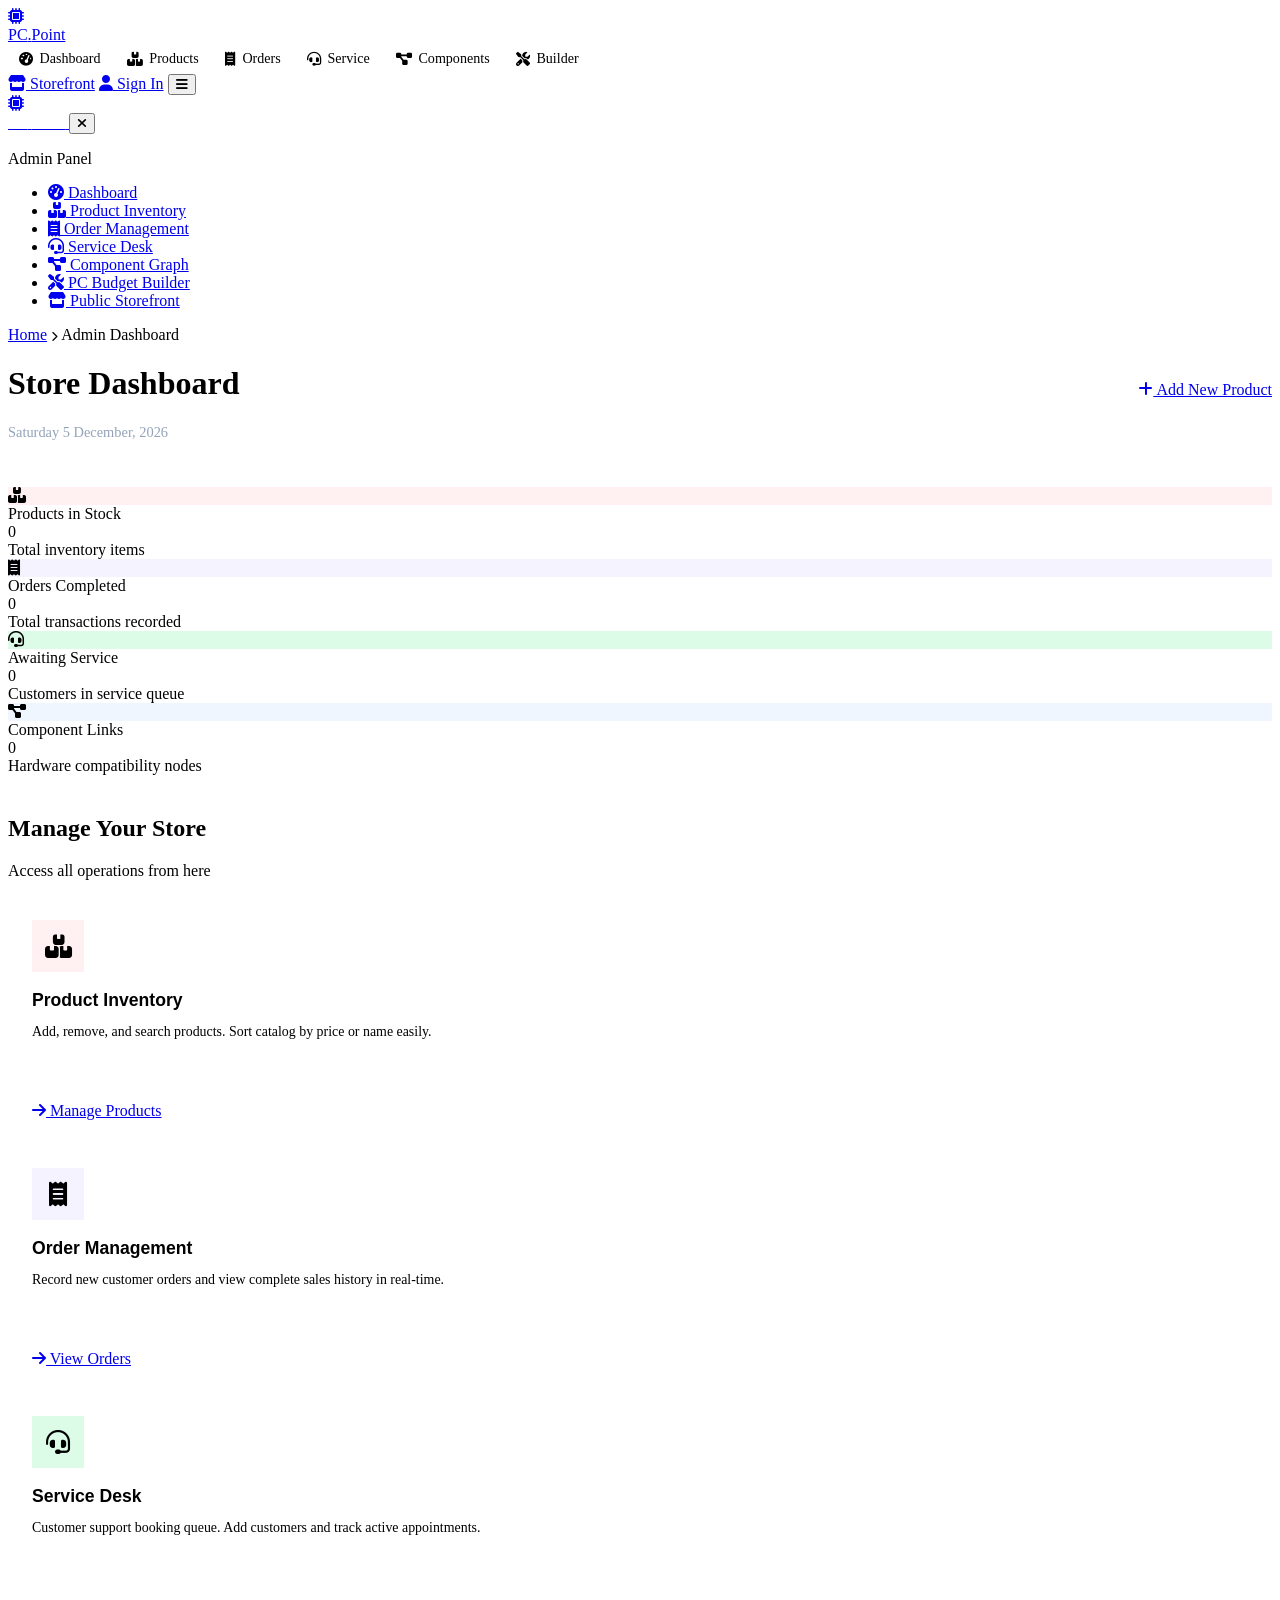
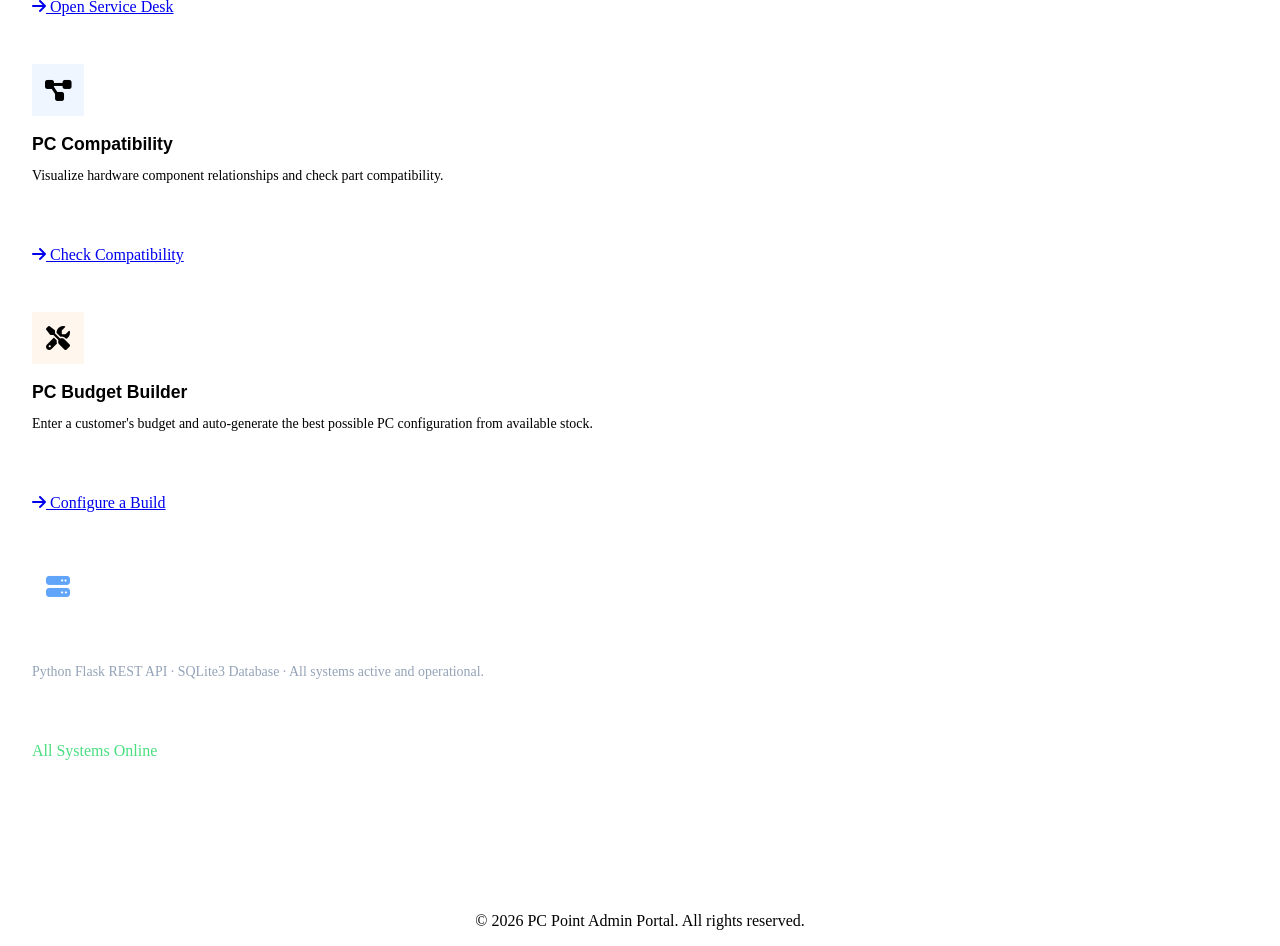
==== frontend/index.html @ de7869d4 "Initial commit: PC Point e-commerce and hardware compatibility platform" ====
<!DOCTYPE html>
<html lang="en">
<head>
  <meta charset="UTF-8">
  <meta name="viewport" content="width=device-width, initial-scale=1.0">
  <title>PC Point – Admin Dashboard</title>
  <link rel="stylesheet" href="style.css">
  <link rel="stylesheet" href="https://cdnjs.cloudflare.com/ajax/libs/font-awesome/6.4.0/css/all.min.css">
  <style>
    .admin-nav-link {
      display: flex; align-items: center; gap: 0.4rem;
      color: var(--text-2); font-size: 0.88rem; font-weight: 500;
      padding: 0.4rem 0.7rem; border-radius: var(--r-sm);
      text-decoration: none; transition: all var(--t-fast);
    }
    .admin-nav-link:hover, .admin-nav-link.active {
      background: var(--red-light); color: var(--red);
    }
    .module-card {
      background: var(--bg-white);
      border: 1px solid var(--border);
      border-radius: var(--r-lg);
      padding: 1.5rem;
      display: flex; flex-direction: column;
      justify-content: space-between;
      transition: all var(--t-normal);
      min-height: 200px;
    }
    .module-card:hover {
      box-shadow: var(--shadow-lg);
      transform: translateY(-3px);
    }
    .module-icon {
      width: 52px; height: 52px; border-radius: var(--r-md);
      display: flex; align-items: center; justify-content: center;
      font-size: 1.5rem; margin-bottom: 1rem;
    }
  </style>
</head>
<body>
  <div id="scroll-progress"></div>

  <!-- Admin Navbar -->
  <header class="navbar">
    <a href="/" class="nav-brand">
      <div class="nav-logo-box"><i class="fa-solid fa-microchip"></i></div>
      <span class="nav-brand-name">PC<span>.</span>Point</span>
    </a>

    <nav style="display:flex; align-items:center; gap:0.25rem; flex-wrap:wrap;">
      <a href="/index.html" class="admin-nav-link active"><i class="fa-solid fa-gauge-high"></i> Dashboard</a>
      <a href="/products.html" class="admin-nav-link"><i class="fa-solid fa-boxes-stacked"></i> Products</a>
      <a href="/sales.html" class="admin-nav-link"><i class="fa-solid fa-receipt"></i> Orders</a>
      <a href="/queue.html" class="admin-nav-link"><i class="fa-solid fa-headset"></i> Service</a>
      <a href="/components.html" class="admin-nav-link"><i class="fa-solid fa-diagram-project"></i> Components</a>
      <a href="/recommendation.html" class="admin-nav-link"><i class="fa-solid fa-screwdriver-wrench"></i> Builder</a>
    </nav>

    <div class="nav-actions">
      <a href="/" class="btn btn-ghost btn-sm"><i class="fa-solid fa-store"></i> Storefront</a>
      <a href="/login.html" class="btn btn-primary btn-sm"><i class="fa-solid fa-user"></i> Sign In</a>
      <button class="hamburger-btn" id="hamburger-btn"><i class="fa-solid fa-bars"></i></button>
    </div>
  </header>

  <!-- Mobile Drawer -->
  <div class="mobile-drawer" id="mobile-drawer">
    <div class="drawer-header">
      <a href="/" class="nav-brand">
        <div class="nav-logo-box"><i class="fa-solid fa-microchip"></i></div>
        <span class="nav-brand-name" style="color:#fff;">PC<span>.</span>Point</span>
      </a>
      <button class="drawer-close" id="drawer-close"><i class="fa-solid fa-xmark"></i></button>
    </div>
    <p class="drawer-section-title">Admin Panel</p>
    <ul class="drawer-links">
      <li><a href="/index.html" class="drawer-link active"><i class="fa-solid fa-gauge-high"></i> Dashboard</a></li>
      <li><a href="/products.html" class="drawer-link"><i class="fa-solid fa-boxes-stacked"></i> Product Inventory</a></li>
      <li><a href="/sales.html" class="drawer-link"><i class="fa-solid fa-receipt"></i> Order Management</a></li>
      <li><a href="/queue.html" class="drawer-link"><i class="fa-solid fa-headset"></i> Service Desk</a></li>
      <li><a href="/components.html" class="drawer-link"><i class="fa-solid fa-diagram-project"></i> Component Graph</a></li>
      <li><a href="/recommendation.html" class="drawer-link"><i class="fa-solid fa-screwdriver-wrench"></i> PC Budget Builder</a></li>
      <li><a href="/" class="drawer-link"><i class="fa-solid fa-store"></i> Public Storefront</a></li>
    </ul>
  </div>
  <div class="backdrop" id="backdrop"></div>

  <main>
    <!-- Page Header -->
    <div class="page-hero">
      <div class="container" style="display:flex; align-items:center; justify-content:space-between; flex-wrap:wrap; gap:1rem;">
        <div class="reveal-left">
          <div class="page-hero-breadcrumb">
            <a href="/">Home</a> <i class="fa-solid fa-chevron-right" style="font-size:0.65rem;"></i>
            <span>Admin Dashboard</span>
          </div>
          <h1 class="page-hero-title">Store Dashboard</h1>
          <p style="color:#94a3b8;font-size:0.9rem;" id="dashboard-date">Loading...</p>
        </div>
        <div class="reveal-right">
          <a href="/products.html" class="btn btn-primary"><i class="fa-solid fa-plus"></i> Add New Product</a>
        </div>
      </div>
    </div>

    <div class="container" style="padding-top:2rem; padding-bottom:4rem;">

      <!-- KPI Stats Row -->
      <div class="grid-4" style="margin-bottom:2.5rem;">

        <div class="kpi-card reveal-scale">
          <div class="kpi-icon-wrap" style="background:#fff1f2; color:var(--red);">
            <i class="fa-solid fa-boxes-stacked"></i>
          </div>
          <div style="flex:1;">
            <div class="kpi-label">Products in Stock</div>
            <div class="kpi-value" id="stat-products">—</div>
            <div class="kpi-meta">Total inventory items</div>
          </div>
        </div>

        <div class="kpi-card reveal-scale delay-1">
          <div class="kpi-icon-wrap" style="background:#f5f3ff; color:var(--purple);">
            <i class="fa-solid fa-receipt"></i>
          </div>
          <div style="flex:1;">
            <div class="kpi-label">Orders Completed</div>
            <div class="kpi-value" id="stat-sales">—</div>
            <div class="kpi-meta">Total transactions recorded</div>
          </div>
        </div>

        <div class="kpi-card reveal-scale delay-2">
          <div class="kpi-icon-wrap" style="background:#dcfce7; color:var(--green);">
            <i class="fa-solid fa-headset"></i>
          </div>
          <div style="flex:1;">
            <div class="kpi-label">Awaiting Service</div>
            <div class="kpi-value" id="stat-queue">—</div>
            <div class="kpi-meta">Customers in service queue</div>
          </div>
        </div>

        <div class="kpi-card reveal-scale delay-3">
          <div class="kpi-icon-wrap" style="background:#eff6ff; color:var(--blue);">
            <i class="fa-solid fa-diagram-project"></i>
          </div>
          <div style="flex:1;">
            <div class="kpi-label">Component Links</div>
            <div class="kpi-value" id="stat-graph">—</div>
            <div class="kpi-meta">Hardware compatibility nodes</div>
          </div>
        </div>
      </div>

      <!-- Module Launcher Cards -->
      <div class="section-header reveal">
        <div>
          <h2 class="section-title">Manage Your Store</h2>
          <p class="section-subtitle">Access all operations from here</p>
        </div>
      </div>

      <div class="grid-3" style="margin-bottom:3rem;">

        <div class="module-card reveal-scale">
          <div>
            <div class="module-icon" style="background:#fff1f2; color:var(--red);">
              <i class="fa-solid fa-boxes-stacked"></i>
            </div>
            <h3 style="font-family:'Outfit',sans-serif;font-size:1.1rem;font-weight:800;margin-bottom:0.4rem;">Product Inventory</h3>
            <p style="font-size:0.87rem;color:var(--text-2);">Add, remove, and search products. Sort catalog by price or name easily.</p>
          </div>
          <a href="/products.html" class="btn btn-primary btn-sm mt-3">
            <i class="fa-solid fa-arrow-right"></i> Manage Products
          </a>
        </div>

        <div class="module-card reveal-scale delay-1">
          <div>
            <div class="module-icon" style="background:#f5f3ff; color:var(--purple);">
              <i class="fa-solid fa-receipt"></i>
            </div>
            <h3 style="font-family:'Outfit',sans-serif;font-size:1.1rem;font-weight:800;margin-bottom:0.4rem;">Order Management</h3>
            <p style="font-size:0.87rem;color:var(--text-2);">Record new customer orders and view complete sales history in real-time.</p>
          </div>
          <a href="/sales.html" class="btn btn-navy btn-sm mt-3" style="background:var(--purple);border-color:var(--purple);">
            <i class="fa-solid fa-arrow-right"></i> View Orders
          </a>
        </div>

        <div class="module-card reveal-scale delay-2">
          <div>
            <div class="module-icon" style="background:#dcfce7; color:var(--green);">
              <i class="fa-solid fa-headset"></i>
            </div>
            <h3 style="font-family:'Outfit',sans-serif;font-size:1.1rem;font-weight:800;margin-bottom:0.4rem;">Service Desk</h3>
            <p style="font-size:0.87rem;color:var(--text-2);">Customer support booking queue. Add customers and track active appointments.</p>
          </div>
          <a href="/queue.html" class="btn btn-navy btn-sm mt-3" style="background:var(--green);border-color:var(--green);">
            <i class="fa-solid fa-arrow-right"></i> Open Service Desk
          </a>
        </div>

        <div class="module-card reveal-scale">
          <div>
            <div class="module-icon" style="background:#eff6ff; color:var(--blue);">
              <i class="fa-solid fa-diagram-project"></i>
            </div>
            <h3 style="font-family:'Outfit',sans-serif;font-size:1.1rem;font-weight:800;margin-bottom:0.4rem;">PC Compatibility</h3>
            <p style="font-size:0.87rem;color:var(--text-2);">Visualize hardware component relationships and check part compatibility.</p>
          </div>
          <a href="/components.html" class="btn btn-navy btn-sm mt-3" style="background:var(--blue);border-color:var(--blue);">
            <i class="fa-solid fa-arrow-right"></i> Check Compatibility
          </a>
        </div>

        <div class="module-card reveal-scale delay-1">
          <div>
            <div class="module-icon" style="background:#fff7ed; color:var(--orange);">
              <i class="fa-solid fa-screwdriver-wrench"></i>
            </div>
            <h3 style="font-family:'Outfit',sans-serif;font-size:1.1rem;font-weight:800;margin-bottom:0.4rem;">PC Budget Builder</h3>
            <p style="font-size:0.87rem;color:var(--text-2);">Enter a customer's budget and auto-generate the best possible PC configuration from available stock.</p>
          </div>
          <a href="/recommendation.html" class="btn btn-navy btn-sm mt-3" style="background:var(--orange);border-color:var(--orange);">
            <i class="fa-solid fa-arrow-right"></i> Configure a Build
          </a>
        </div>

        <div class="module-card reveal-scale delay-2" style="background:var(--navy);border-color:var(--navy);">
          <div>
            <div class="module-icon" style="background:rgba(255,255,255,0.1); color:#60a5fa;">
              <i class="fa-solid fa-server"></i>
            </div>
            <h3 style="font-family:'Outfit',sans-serif;font-size:1.1rem;font-weight:800;margin-bottom:0.4rem;color:#fff;">System Status</h3>
            <p style="font-size:0.87rem;color:#94a3b8;">Python Flask REST API · SQLite3 Database · All systems active and operational.</p>
          </div>
          <div style="display:flex;align-items:center;gap:0.5rem;margin-top:1.25rem;">
            <span class="stock-badge in-stock" style="color:#4ade80;"><span class="stock-dot" style="background:#4ade80;"></span> All Systems Online</span>
          </div>
        </div>

      </div>

    </div>
  </main>

  <footer class="footer">
    <div class="container">
      <div class="footer-bottom" style="justify-content:center;text-align:center;">
        <div>
          <p>© 2026 PC Point Admin Portal. All rights reserved.</p>
        </div>
      </div>
    </div>
  </footer>

  <script src="app.js"></script>
  <script>

    document.addEventListener('DOMContentLoaded', async () => {
      // Set current date
      const now = new Date();
      document.getElementById('dashboard-date').textContent =
        now.toLocaleDateString('en-IN', { weekday:'long', year:'numeric', month:'long', day:'numeric' });

      // Load KPI stats
      try {
        const stats = await apiCall('/api/stats');
        const animateCounter = (el, target) => {
          let cur = 0;
          const step = Math.max(1, Math.ceil(target / 30));
          const t = setInterval(() => {
            cur = Math.min(cur + step, target);
            el.textContent = cur;
            if (cur >= target) clearInterval(t);
          }, 40);
        };
        animateCounter(document.getElementById('stat-products'), stats.total_products || 0);
        animateCounter(document.getElementById('stat-sales'), stats.total_sales || 0);
        animateCounter(document.getElementById('stat-queue'), stats.queue_length || 0);
        animateCounter(document.getElementById('stat-graph'), stats.graph_nodes || 0);
      } catch (e) {
        ['stat-products','stat-sales','stat-queue','stat-graph'].forEach(id => {
          document.getElementById(id).textContent = '0';
        });
      }
    });
  </script>
</body>
</html>
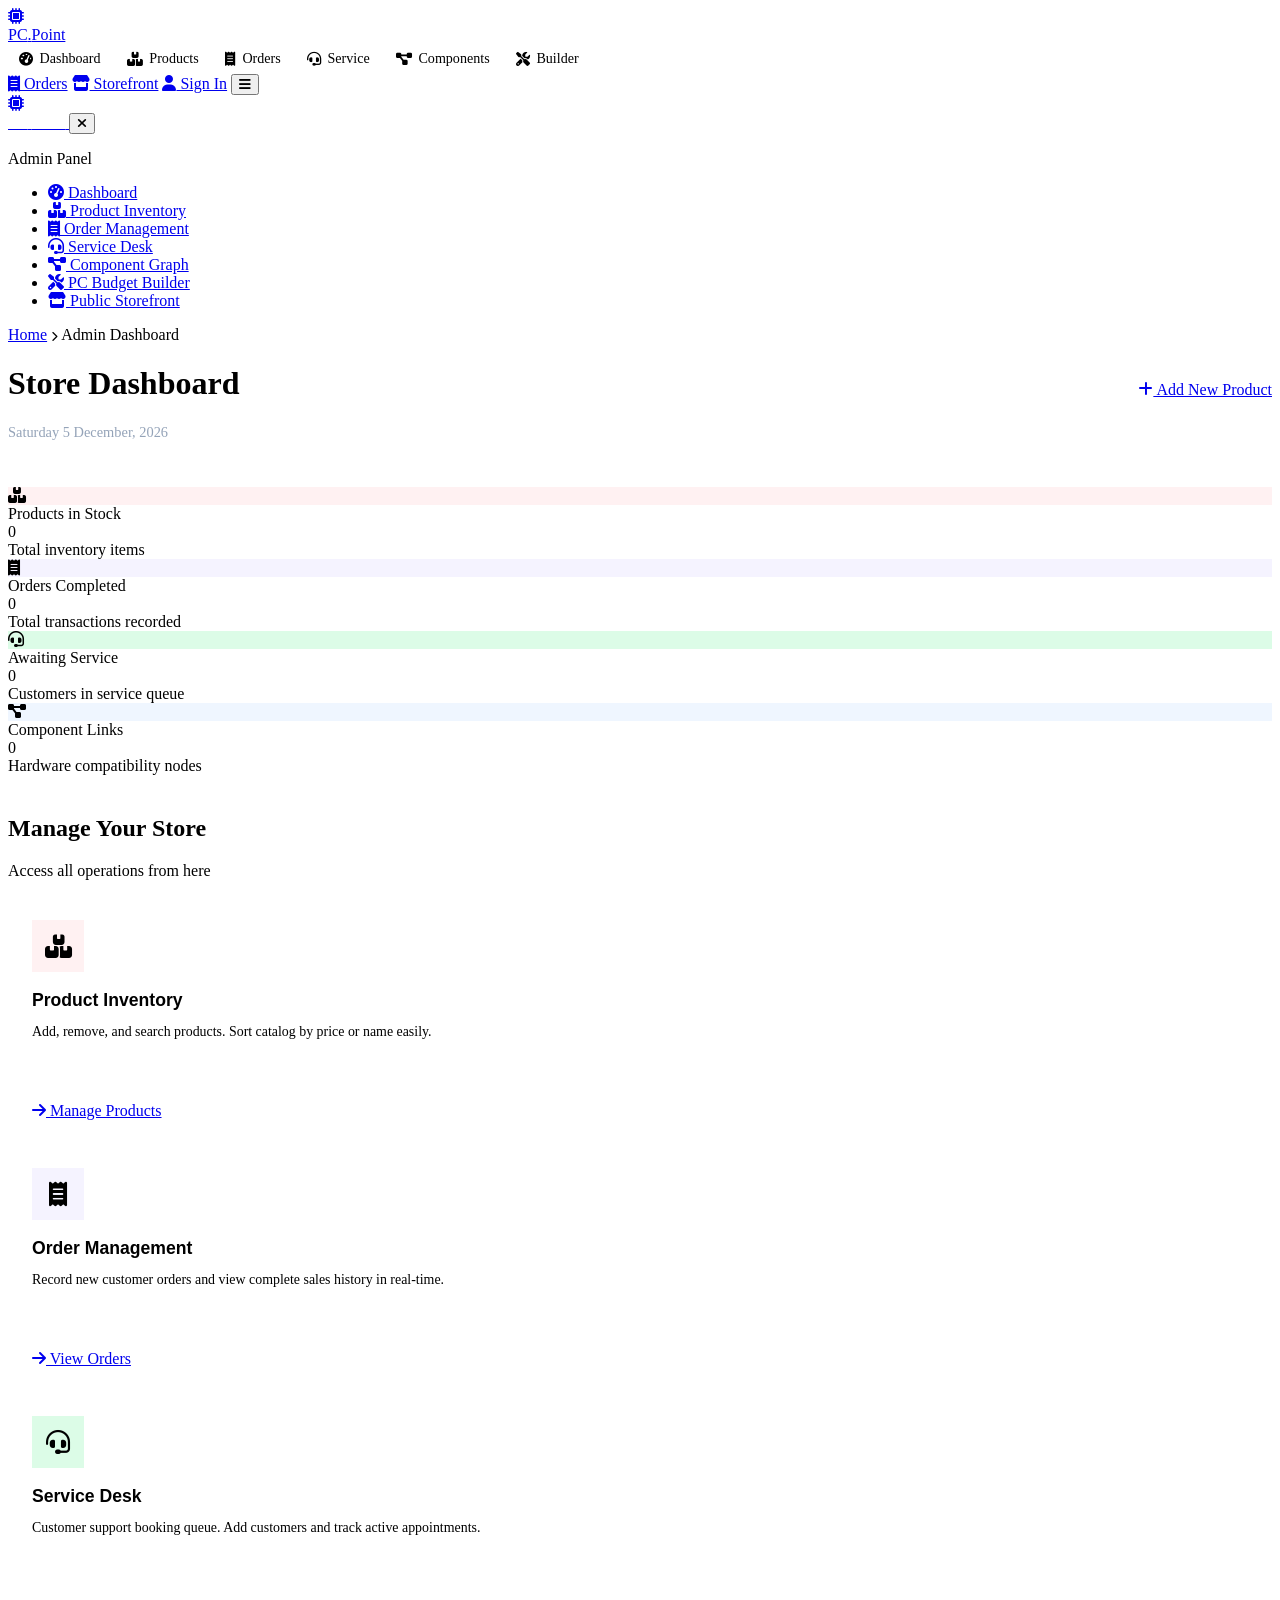
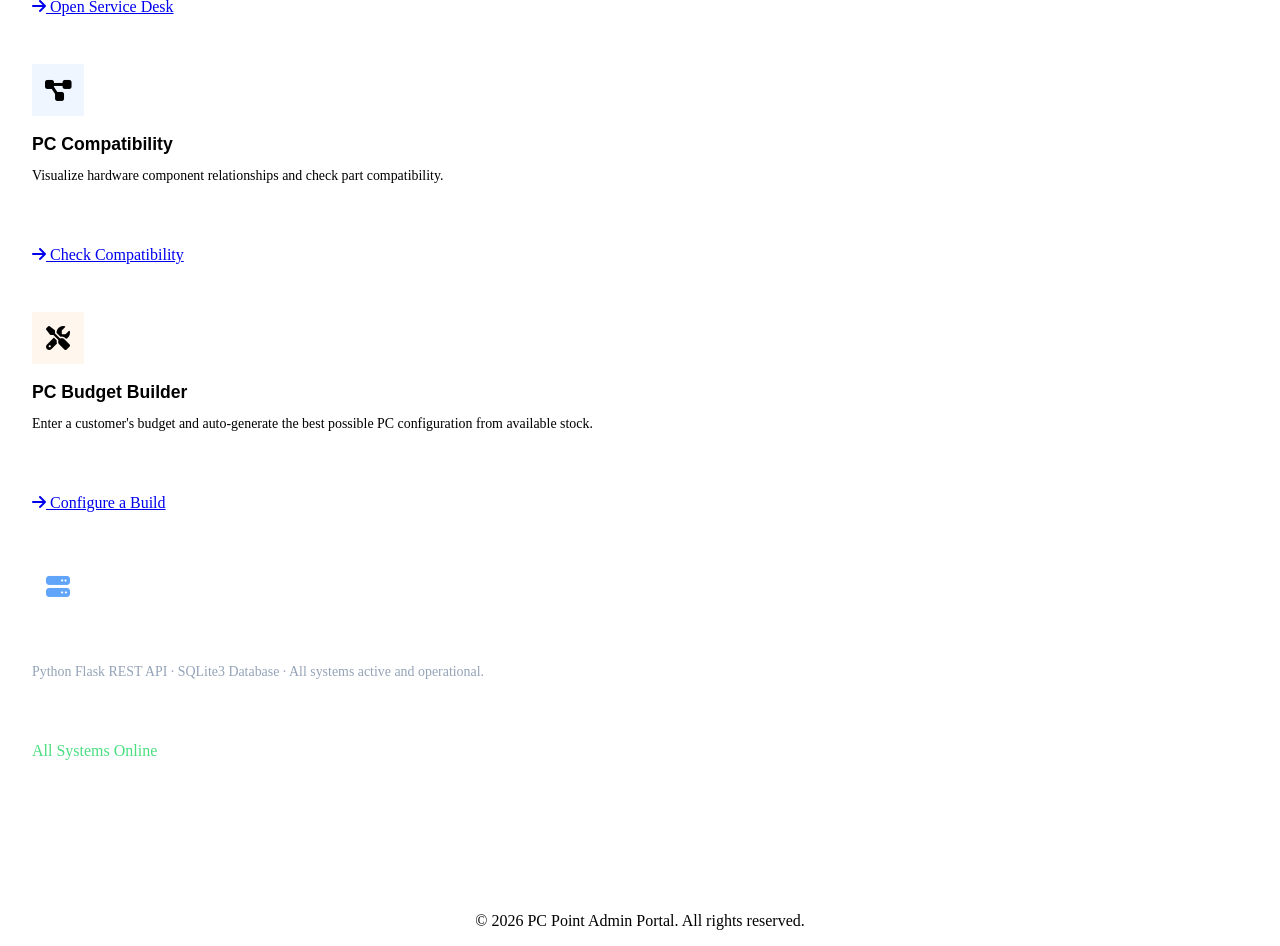
==== commit 28055746: "feat: guest cart lock, admin Orders tab, seed 3 support tickets Three changes:  1. Cart always visib" ====
--- a/frontend/index.html
+++ b/frontend/index.html
@@ -57,6 +57,7 @@
     </nav>
 
     <div class="nav-actions">
+      <a href="/sales.html" class="btn btn-ghost btn-sm" style="gap:0.4rem;"><i class="fa-solid fa-receipt"></i> Orders</a>
       <a href="/" class="btn btn-ghost btn-sm"><i class="fa-solid fa-store"></i> Storefront</a>
       <a href="/login.html" class="btn btn-primary btn-sm"><i class="fa-solid fa-user"></i> Sign In</a>
       <button class="hamburger-btn" id="hamburger-btn"><i class="fa-solid fa-bars"></i></button>
